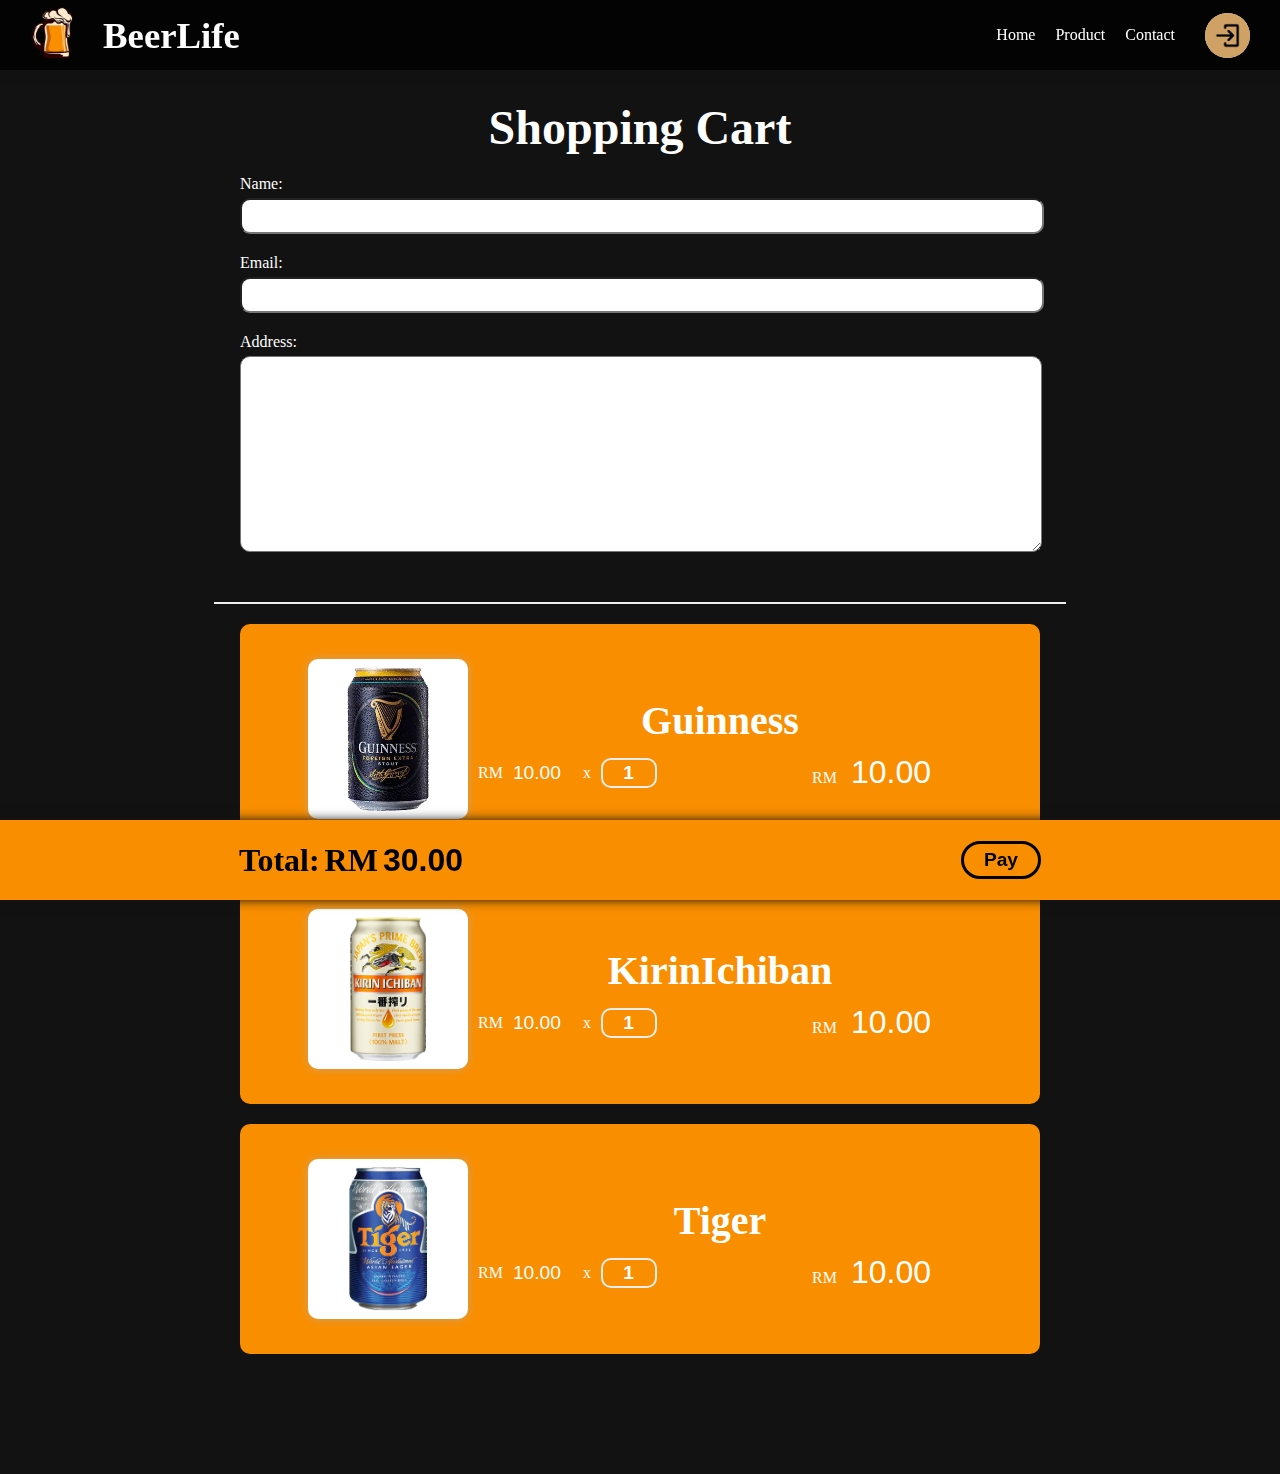
==== cart.html @ 0f880d16 "init" ====
<!DOCTYPE html>
<html lang="en">
<head>
    <meta charset="UTF-8">
    <meta http-equiv="X-UA-Compatible" content="IE=edge">
    <meta name="viewport" content="width=device-width, initial-scale=1.0">
    <title>BeerLife</title>
    <link rel="shortcut icon" href="assetsBeerLife/img/logo.png" type="image/x-icon">

    <!-- CSS Styling -->
    <link rel="stylesheet" href="assetsBeerLife/style/navStyle.css">
    <link rel="stylesheet" href="assetsBeerLife/style/cartStyle.css">
</head>
<body>
    <nav class="navBar">
        <div class="navLeft">
            <img class="logo" src="assetsBeerLife/img/logo.png" alt="logo">
            <h1 class="companyName">BeerLife</h1>
        </div>
        <div class="navRight" id="toggleNavMenu">
            <button id="closeNavMenuBtn">X</button>
            <div class="navList">
                <a href="index.html" class="navItem home">Home</a>
                <a href="product.html" class="navItem product">Product</a>
                <a href="contact.html" class="navItem contact">Contact</a>
            </div>
            <div class="accountContainer">
                <a id="nologin" href="user/login.html">
                    <img src="assetsBeerLife/img/loginIco.png" alt="login icon">
                </a>
                <a id="logined" href="cart.html">
                    <img src="assetsBeerLife/img/userIco.png" alt="user icon">
                </a>
            </div>
        </div>
        <div class="btnContainer">
            <button class="menuBtn" id="navMenuBtn">
                <img src="assetsBeerLife/img/menuIco.png" alt="">
            </button>
        </div>
    </nav>
    <!-- ======================================================= -->
    <main id="mainContent">
        <h1 class="title">Shopping Cart</h1>
        <form id="paymentForm" action="">
            <label for="customerName">Name:</label>
            <input class="check" required type="text" id="customerName" name="customerName">
            <label for="customerEmail">Email:</label>
            <input class="check" required type="email" id="customerEmail" name="customerEmail">
            <label for="customerAddress">Address:</label>
            <textarea class="check" required name="customerAddress" id="customerAddress" cols="30" rows="10"></textarea>
            <div class="fixedBtm">
                <p class="totalPrice">Total: 
                    <span class="currency">RM</span>
                    <input class="valid" type="text" id="total" readonly value="0.00">
                </p>
                <button type="submit" id="payBtn">Pay</button>
            </div>
        </form>
        <hr>
        <div id="listItemContainer">
            <div class="listItem" id="Guinness">
                <div class="imgContainer">
                    <img src="assetsBeerLife/img/beer/Guinness_Small_Can.png" alt="item photo" class="itemImg">
                </div>
                <div class="infoContainer">
                    <p class="itemName">Guinness</p>
                    <div class="amountContainer">
                        <p class="itemAmount">
                            <span class="currency">RM</span>
                            <input type="text" readonly class="subPrice"value="10.00">
                            <span class="times">x</span>
                            <input type="number" name="quantity" class="quantity" min="0" value="1" targetItem="Guinness">
                        </p>
                        <p class="itemPrice">
                            <span class="currency">RM</span>
                            <input type="text" readonly value="0.00" class="subTotal">
                        </p>
                    </div>
                </div>
            </div>
            <div class="listItem" id="KirinIchiban">
                <div class="imgContainer">
                    <img src="assetsBeerLife/img/beer/KirinIchiban_Small_Can.png" alt="item photo" class="itemImg">
                </div>
                <div class="infoContainer">
                    <p class="itemName">KirinIchiban</p>
                    <div class="amountContainer">
                        <p class="itemAmount">
                            <span class="currency">RM</span>
                            <input type="text" readonly class="subPrice"value="10.00">
                            <span class="times">x</span>
                            <input type="number" name="quantity" class="quantity" min="0" value="1" targetItem="KirinIchiban">
                        </p>
                        <p class="itemPrice">
                            <span class="currency">RM</span>
                            <input type="text" readonly value="0.00" class="subTotal">
                        </p>
                    </div>
                </div>
            </div>
            <div class="listItem" id="Tiger">
                <div class="imgContainer">
                    <img src="assetsBeerLife/img/beer/Tiger_Small_Can.png" alt="item photo" class="itemImg">
                </div>
                <div class="infoContainer">
                    <p class="itemName">Tiger</p>
                    <div class="amountContainer">
                        <p class="itemAmount">
                            <span class="currency">RM</span>
                            <input type="text" readonly class="subPrice"value="10.00">
                            <span class="times">x</span>
                            <input type="number" name="quantity" class="quantity" min="0" value="1" targetItem="Tiger">
                        </p>
                        <p class="itemPrice">
                            <span class="currency">RM</span>
                            <input type="text" readonly value="0.00" class="subTotal">
                        </p>
                    </div>
                </div>
            </div>

        </div>
    </main>
    <script src="assetsBeerLife/script/mainScript.js"></script>
    <script src="assetsBeerLife/script/cartScript.js"></script>
</body>
</html>
---- assetsBeerLife/style/navStyle.css ----
:root {
  --white-1: #FFFFFF;
  --white-2: #EEEEEE;
  --nav-bg: rgba(0, 0, 0, 0.8);
  --black-1: #000000;
  --black-2: #121212;
  --brand-color-1: #F98E00;
  --brand-color-2: #cfa164;
}

.navBar {
  position: fixed;
  top: 0;
  left: 0;
  width: calc(100vw - 20px);
  height: 70px;

  background-color: var(--nav-bg);
  
  display: flex;
  justify-content: space-between;
  align-items: center;
  flex-direction: row;

  box-shadow: 0 0 10px #121212;

  padding: 0 10px;

  font-size: 16px;

  z-index: 101;
}
.navBar .navLeft {
  display: flex;
  align-items: center;
  max-width: 50%;
  height: 100%;
}
.navBar .navLeft .logo {
  margin: 0 10px;
  height: 90%;
}
.navBar .navLeft .companyName {
  color: var(--white-1);
  font-size: 2.3em;
  margin-left: 10px;
}
.navBar .navRight {
  display: flex;
  align-items: center;

  height: 100%;
  transition: right 0.5s;
}
.navBar .navRight .navList {
  display: flex;
  align-items: center;
}
.navBar .navRight .navList .navItem{
  margin: 0 10px;
  text-decoration: none;
  color: var(--white-1);
  transition: 0.2s;
}
.navBar .navRight .navList .navItem:hover {
  color: var(--brand-color-2);
}
.navBar .navRight .navList .navItem.active{
  color: var(--brand-color-1);
  pointer-events: none
}

.navBar .navRight .accountContainer {
  width: 45px;
  height: 45px;
  display: flex;
  justify-content: center;
  align-items: center;
  margin: 0 20px;
  background: var(--white-2);
  border-radius: 50%;
}
.navBar .navRight .accountContainer #nologin {
  display: none;
  justify-content: center;
  align-items: center;
  background: var(--brand-color-2);
  border-radius: 50%;
  height: 45px;
  width: 45px;
}

.navBar .navRight .accountContainer #logined {
  display: none;
  justify-content: center;
  align-items: center;
  background: var(--brand-color-1);
  border-radius: 50%;
  height: 45px;
  width: 45px;
}
.navBar .navRight .accountContainer img {
  height: 25px;
}

.navBar .navRight .accountContainer #logined.active {display: flex;}
.navBar .navRight .accountContainer #nologin.active {display: flex;}
.navBar .btnContainer {
  display: none;
  height: 100%;
  width: 50px;
  min-width: 70px;
  cursor: pointer;
}
.navBar .btnContainer .menuBtn {
  display: flex;
  justify-content: center;
  align-items: center;
  background: transparent;
  border: none;
  outline: none;
  height: 100%;
}
.navBar .btnContainer .menuBtn img {
  height: 50%;
  padding: 0 10px;
  border-left: 1px solid var(--white-2);
  cursor: pointer;
}
#closeNavMenuBtn {
  display: none;
  justify-content: center;
  align-items: center;
  position: absolute;
  top: 20px;
  right: 20px; 
  background: transparent;
  outline: none;
  border: 2px solid var(--white-1);
  color: var(--white-1);
  border-radius: 100px;
  font-size: 15px;
  height: 30px;
  width: 30px;
  text-align: center;
  vertical-align: center;
  cursor: pointer;
}
@media screen and (max-width: 650px)  {
  .navBar .btnContainer {
    display: block;
  }
  .navBar .navRight {
    position: fixed;
    top: 0;
    right: -150%;
    height: 100vh;
    width: 100vw;

    background: var(--black-2);

    display: flex;
    justify-content: center;
    align-items: center;
    flex-direction: column-reverse;
  }
  .navBar .navRight.active {
    right: 0;
  }
  .navBar .navRight .navList {
    flex-direction: column;
  }
  .navBar .navRight .navList .navItem {
    margin: 10px 0;
  }
  .navBar .navRight .accountContainer {
    margin: 20px;
  }
  #closeNavMenuBtn {
    display: flex;
  }
}
---- assetsBeerLife/style/cartStyle.css ----
:root {
    font-size: 16px;
    --black-1: #000000;
    --black-2: #121212;
    --white-1: #FFFFFF;
    --white-2: #EEEEEE;
    --brand-color-1: #F98E00;
    --brand-color-2: #cfa164;
}
::selection {
    background: var(--brand-color-1);
}
* {
    padding: 0;
    margin: 0;
}
body {
    overflow-x: hidden;
    overflow-y: scroll;
    background: var(--black-2);
    color: var(--white-1);
    width: 100vw;
}
  /*============================================*/
.flexContainer {
    display: flex;
    justify-content: center;
    align-items: center;
}
/*============================================*/
#mainContent {
  width: 100vw;
  min-height: 100vh;
  padding: 100px 0px;
  display: flex;
  justify-content: center;
  align-items: center;
  flex-direction: column;
}
#mainContent .title {
  font-size: 3rem;
}
#mainContent #paymentForm {
  width: 90%;
  max-width: 800px;
  display: flex;
  justify-content: center;
  align-items: start;
  flex-direction: column;
  padding: 20px 0;
}
#mainContent #paymentForm label {
  width: 100%;
  font-size: 1rem;
  margin-bottom: 5px; 
}
#mainContent #paymentForm input,
#mainContent #paymentForm textarea {
  width: calc(100% - 20px);
  font-size: 1rem;
  margin-bottom: 20px;
  padding: 7px 10px;
  border-radius: 10px;
  resize: vertical;
}
#mainContent #paymentForm .fixedBtm {
  position: fixed;
  bottom: 0;
  left: 0; 
  width: calc(100vw - 20px);
  height: 70px;
  display: flex;
  flex-wrap: wrap;
  justify-content: space-around;
  align-items: center;
  padding: 5px 10px;
  background: var(--brand-color-1);
  box-shadow: 0 0 10px var(--black-2);
}
#mainContent #paymentForm .fixedBtm .totalPrice {
  display: flex;
  align-items: center;
  font-size: 2rem;
  color: var(--black-1); 
  font-weight: 900;
}
#mainContent #paymentForm .fixedBtm .totalPrice .currency {
  padding: 0 5px;
}
#mainContent #paymentForm .fixedBtm .totalPrice #total {
  background: transparent;
  border: none;
  outline: none;
  user-select: none;
  pointer-events: none;
  padding: 0;
  margin: 0;
  width: 120px;
  font-size: 2rem;
  font-weight: 900;
}
#mainContent #paymentForm .fixedBtm #payBtn {
  border: solid 3px var(--black-1);
  color: var(--black-1);
  background: transparent;
  padding: 5px 20px;
  font-size: 1.2rem;
  border-radius: 100px;
  font-weight: 900;
  transition: 0.5s;
  cursor: pointer;
}
#mainContent #paymentForm .fixedBtm #payBtn:hover {
  color: var(--brand-color-1);
  background: var(--black-1);
}
#mainContent hr {
  width: 90%;
  height: 0px;
  max-width: 850px;
  border: 1px solid var(--white-2);
  margin: 10px 0;
}
#mainContent #listItemContainer {
  width: 90%;
  max-width: 800px;
  display: flex;
  justify-content: center;
  align-items: center;
  flex-direction: column;
}
#mainContent #listItemContainer .listItem {
  background: var(--brand-color-1);
  border-radius: 10px;
  display: flex;
  align-items: center;
  justify-content: center;
  flex-wrap: wrap;
  min-height: 200px;
  width: 90%;
  padding: 15px 5%;
  margin: 10px 0;
}
#mainContent #listItemContainer .listItem .imgContainer {
  display: flex;
  align-items: center;
  justify-content: center;
  background: var(--white-1);
  height: 160px;
  width: 160px;
  border-radius: 10px;
  box-shadow: 0 0 10px var(--brand-color-2);

}
#mainContent #listItemContainer .listItem .imgContainer .itemImg {
  height: 90%;
}
#mainContent #listItemContainer .listItem .infoContainer {
  display: flex;
  flex-direction: column;
  align-items: center;
  justify-content: space-between;
  height: 80%;
  width: 70%;
  max-width: 560px;
}
#mainContent #listItemContainer .listItem .infoContainer .itemName {
  font-size: 2.5rem;
  font-weight: 700;
  margin: 10px 0;
}
#mainContent #listItemContainer .listItem .infoContainer .amountContainer {
  display: flex;
  justify-content: space-between;
  align-items: center;
  flex-wrap: wrap;
  width: 100%;
}
#mainContent #listItemContainer .listItem .infoContainer .amountContainer .itemAmount {
  display: flex;
  justify-content: center;
  align-items: center;
  flex-wrap: wrap;
}
#mainContent #listItemContainer .listItem .infoContainer .amountContainer .itemAmount .currency {
  margin: 0 10px ;
}
#mainContent #listItemContainer .listItem .infoContainer .amountContainer .itemAmount .subPrice {
  background: transparent;
  border: none;
  outline: none;
  user-select: none;
  pointer-events: none;
  padding: 0;
  margin: 0;
  font-size: 1.2rem;
  color: var(--white-1);
  width: 60px;
}
#mainContent #listItemContainer .listItem .infoContainer .amountContainer .itemAmount .times {
  margin: 0 10px ;
}
#mainContent #listItemContainer .listItem .infoContainer .amountContainer .itemAmount .quantity {
  background: transparent;
  border: 2px solid var(--white-2);
  border-radius: 10px;
  padding: 2px 6px 2px 1px;
  outline: none;
  margin: 0;
  font-size: 1.2rem;
  color: var(--white-1);
  width: 45px;
  text-align: right;
  font-weight: 900;
}
#mainContent #listItemContainer .listItem .infoContainer .amountContainer .itemPrice {
  min-width: 170px;
}
#mainContent #listItemContainer .listItem .infoContainer .amountContainer .itemPrice .currency {
  margin: 0 10px;
}
#mainContent #listItemContainer .listItem .infoContainer .amountContainer .itemPrice .subTotal {
  background: transparent;
  border: none;
  outline: none;
  user-select: none;
  pointer-events: none;
  padding: 0;
  margin: 0;
  font-size: 2rem;
  color: var(--white-1);
  max-width: 120px;
}
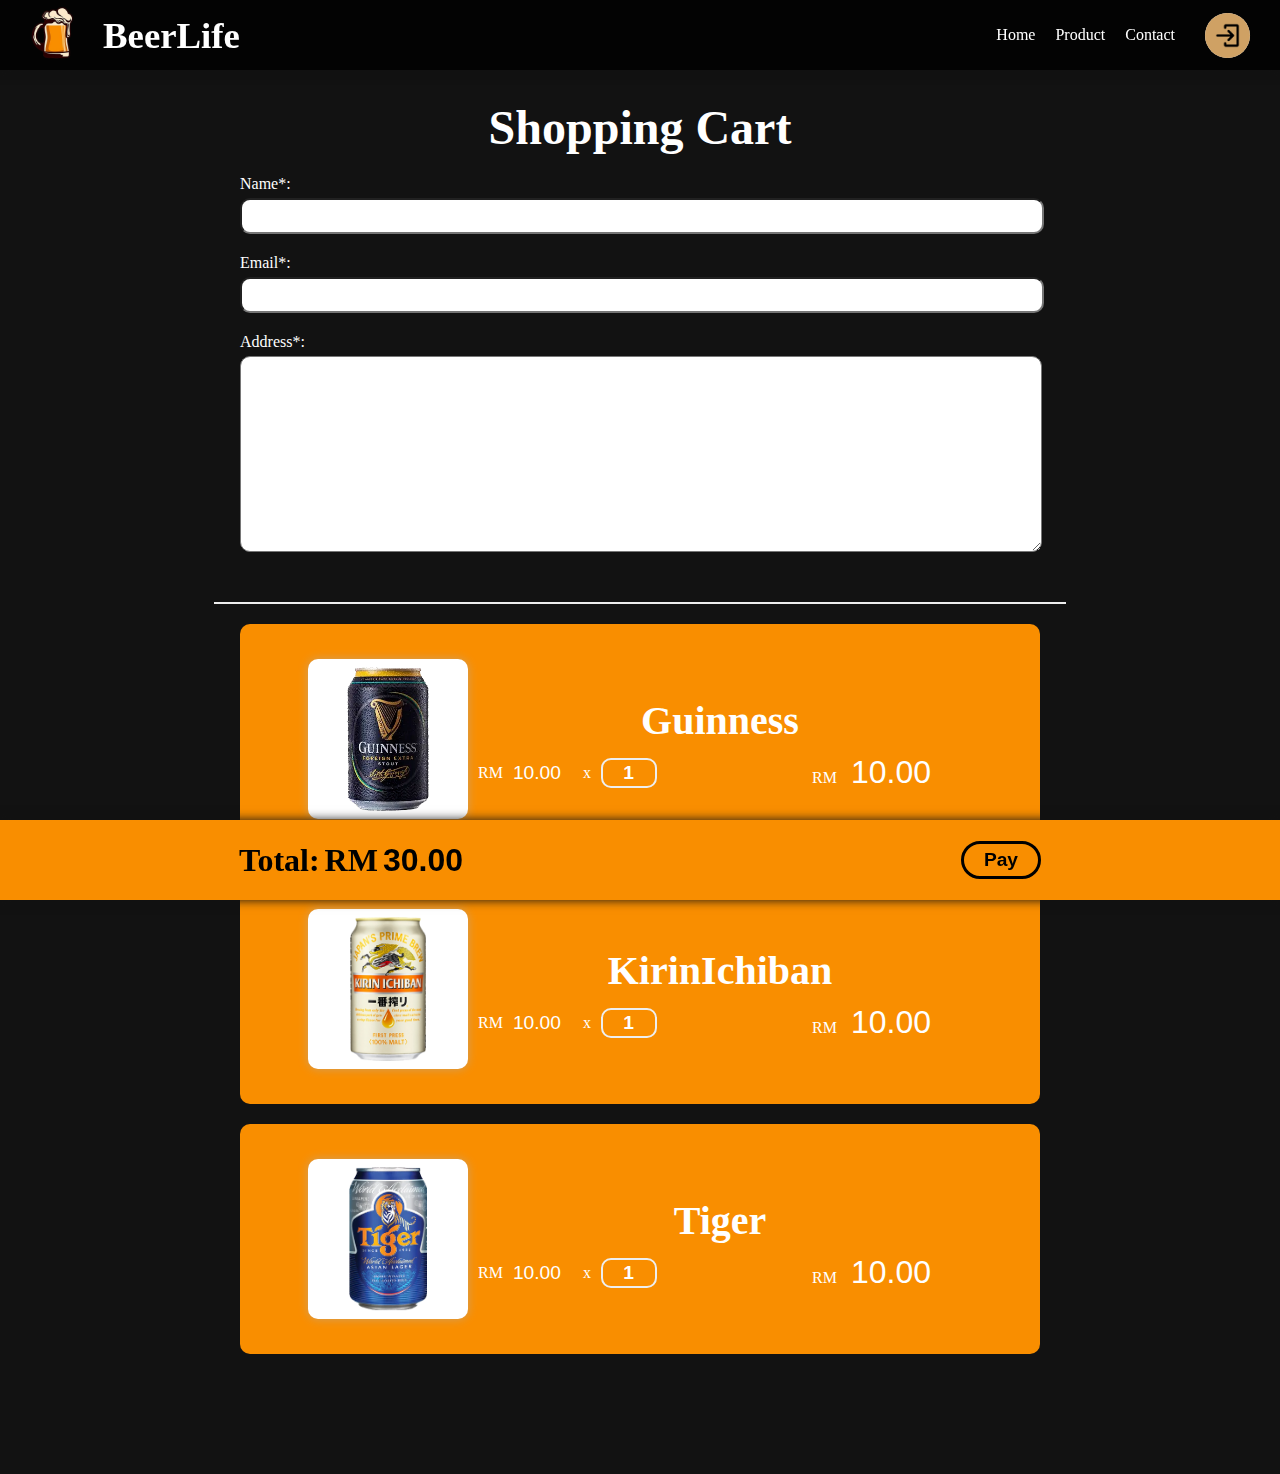
==== commit 93792a5f: "fixed bug for cart function" ====
--- a/cart.html
+++ b/cart.html
@@ -43,11 +43,11 @@
     <main id="mainContent">
         <h1 class="title">Shopping Cart</h1>
         <form id="paymentForm" action="">
-            <label for="customerName">Name:</label>
+            <label for="customerName">Name*:</label>
             <input class="check" required type="text" id="customerName" name="customerName">
-            <label for="customerEmail">Email:</label>
+            <label for="customerEmail">Email*:</label>
             <input class="check" required type="email" id="customerEmail" name="customerEmail">
-            <label for="customerAddress">Address:</label>
+            <label for="customerAddress">Address*:</label>
             <textarea class="check" required name="customerAddress" id="customerAddress" cols="30" rows="10"></textarea>
             <div class="fixedBtm">
                 <p class="totalPrice">Total: 
@@ -70,7 +70,7 @@
                             <span class="currency">RM</span>
                             <input type="text" readonly class="subPrice"value="10.00">
                             <span class="times">x</span>
-                            <input type="number" name="quantity" class="quantity" min="0" value="1" targetItem="Guinness">
+                            <input type="number" name="quantity" class="quantity" min="0" value="1" step="1" targetItem="Guinness">
                         </p>
                         <p class="itemPrice">
                             <span class="currency">RM</span>
@@ -90,7 +90,7 @@
                             <span class="currency">RM</span>
                             <input type="text" readonly class="subPrice"value="10.00">
                             <span class="times">x</span>
-                            <input type="number" name="quantity" class="quantity" min="0" value="1" targetItem="KirinIchiban">
+                            <input type="number" name="quantity" class="quantity" min="0" value="1" step="1" targetItem="KirinIchiban">
                         </p>
                         <p class="itemPrice">
                             <span class="currency">RM</span>
@@ -110,7 +110,7 @@
                             <span class="currency">RM</span>
                             <input type="text" readonly class="subPrice"value="10.00">
                             <span class="times">x</span>
-                            <input type="number" name="quantity" class="quantity" min="0" value="1" targetItem="Tiger">
+                            <input type="number" name="quantity" class="quantity" min="0" value="1" step="1" targetItem="Tiger">
                         </p>
                         <p class="itemPrice">
                             <span class="currency">RM</span>
--- a/assetsBeerLife/style/navStyle.css
+++ b/assetsBeerLife/style/navStyle.css
@@ -172,11 +172,22 @@
   }
   .navBar .navRight .navList .navItem {
     margin: 10px 0;
+    font-size: 1.8rem;
   }
   .navBar .navRight .accountContainer {
     margin: 20px;
+    height: 100px;
+    width: 100px;
+  }
+  .navBar .navRight .accountContainer #nologin, 
+  .navBar .navRight .accountContainer #logined {
+    height: 100px;
+    width: 100px;
   }
   #closeNavMenuBtn {
     display: flex;
   }
-}+  .navBar .navRight .accountContainer img {
+    height: 80px;
+  }
+}
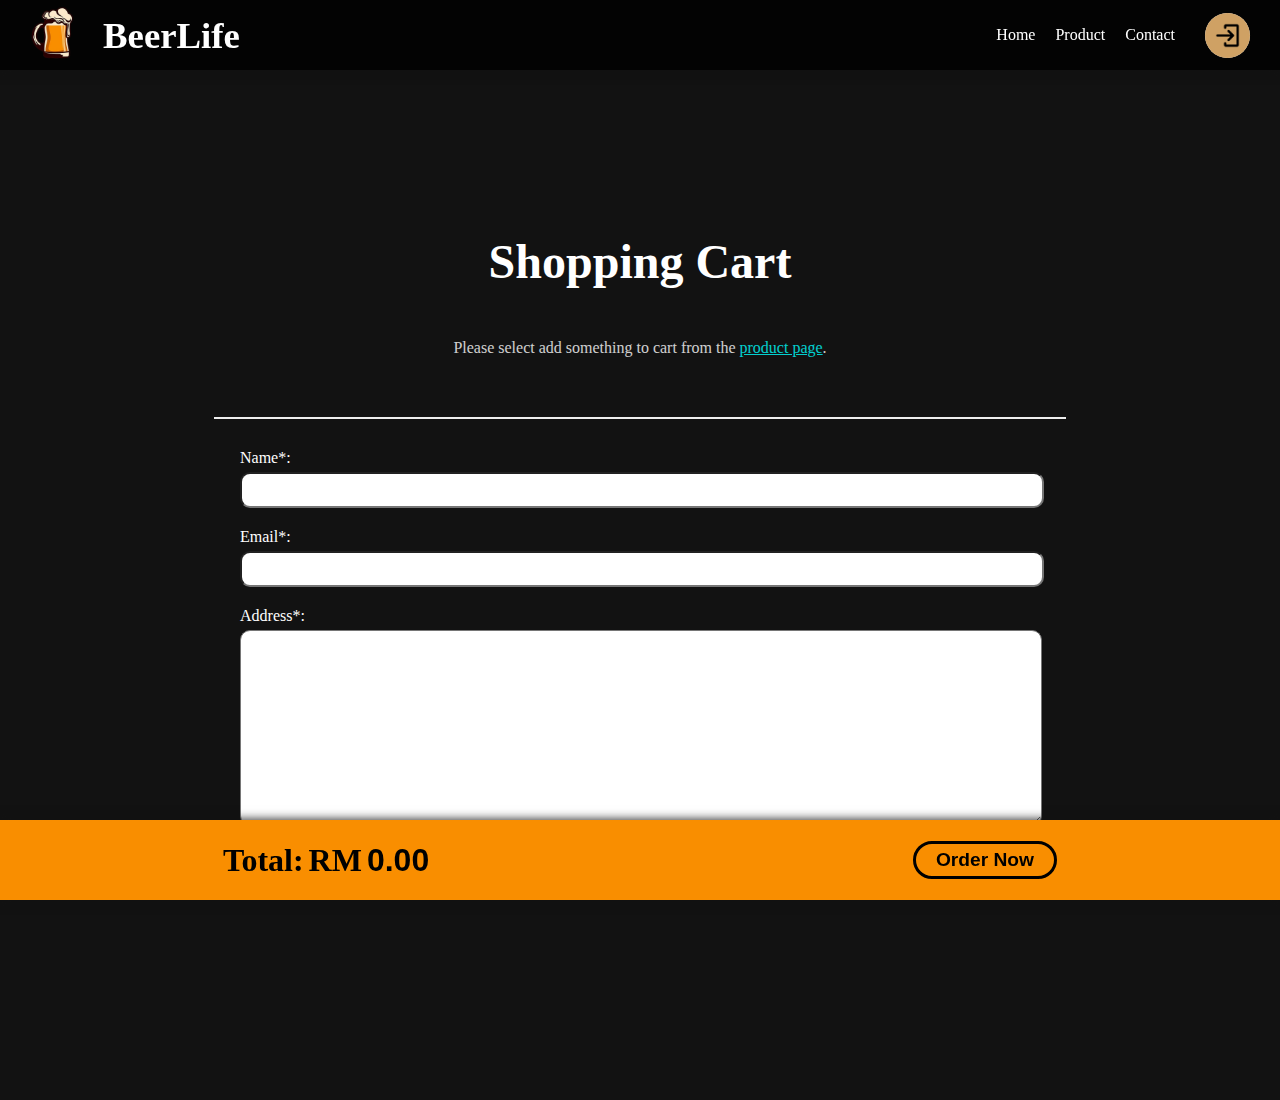
==== commit 272085ab: "add addToCart function and print them on cart.html" ====
--- a/cart.html
+++ b/cart.html
@@ -42,23 +42,8 @@
     <!-- ======================================================= -->
     <main id="mainContent">
         <h1 class="title">Shopping Cart</h1>
-        <form id="paymentForm" action="">
-            <label for="customerName">Name*:</label>
-            <input class="check" required type="text" id="customerName" name="customerName">
-            <label for="customerEmail">Email*:</label>
-            <input class="check" required type="email" id="customerEmail" name="customerEmail">
-            <label for="customerAddress">Address*:</label>
-            <textarea class="check" required name="customerAddress" id="customerAddress" cols="30" rows="10"></textarea>
-            <div class="fixedBtm">
-                <p class="totalPrice">Total: 
-                    <span class="currency">RM</span>
-                    <input class="valid" type="text" id="total" readonly value="0.00">
-                </p>
-                <button type="submit" id="payBtn">Pay</button>
-            </div>
-        </form>
-        <hr>
         <div id="listItemContainer">
+            <!-- Example Code:
             <div class="listItem" id="Guinness">
                 <div class="imgContainer">
                     <img src="assetsBeerLife/img/beer/Guinness_Small_Can.png" alt="item photo" class="itemImg">
@@ -78,49 +63,24 @@
                         </p>
                     </div>
                 </div>
+            </div> -->
+        </div>
+        <hr>
+        <form id="paymentForm" action="">
+            <label for="customerName">Name*:</label>
+            <input class="check" required type="text" id="customerName" name="customerName">
+            <label for="customerEmail">Email*:</label>
+            <input class="check" required type="email" id="customerEmail" name="customerEmail">
+            <label for="customerAddress">Address*:</label>
+            <textarea class="check" required name="customerAddress" id="customerAddress" cols="30" rows="10"></textarea>
+            <div class="fixedBtm">
+                <p class="totalPrice">Total: 
+                    <span class="currency">RM</span>
+                    <input class="valid" type="text" id="total" readonly value="0.00">
+                </p>
+                <button type="submit" id="payBtn">Order Now</button>
             </div>
-            <div class="listItem" id="KirinIchiban">
-                <div class="imgContainer">
-                    <img src="assetsBeerLife/img/beer/KirinIchiban_Small_Can.png" alt="item photo" class="itemImg">
-                </div>
-                <div class="infoContainer">
-                    <p class="itemName">KirinIchiban</p>
-                    <div class="amountContainer">
-                        <p class="itemAmount">
-                            <span class="currency">RM</span>
-                            <input type="text" readonly class="subPrice"value="10.00">
-                            <span class="times">x</span>
-                            <input type="number" name="quantity" class="quantity" min="0" value="1" step="1" targetItem="KirinIchiban">
-                        </p>
-                        <p class="itemPrice">
-                            <span class="currency">RM</span>
-                            <input type="text" readonly value="0.00" class="subTotal">
-                        </p>
-                    </div>
-                </div>
-            </div>
-            <div class="listItem" id="Tiger">
-                <div class="imgContainer">
-                    <img src="assetsBeerLife/img/beer/Tiger_Small_Can.png" alt="item photo" class="itemImg">
-                </div>
-                <div class="infoContainer">
-                    <p class="itemName">Tiger</p>
-                    <div class="amountContainer">
-                        <p class="itemAmount">
-                            <span class="currency">RM</span>
-                            <input type="text" readonly class="subPrice"value="10.00">
-                            <span class="times">x</span>
-                            <input type="number" name="quantity" class="quantity" min="0" value="1" step="1" targetItem="Tiger">
-                        </p>
-                        <p class="itemPrice">
-                            <span class="currency">RM</span>
-                            <input type="text" readonly value="0.00" class="subTotal">
-                        </p>
-                    </div>
-                </div>
-            </div>
-
-        </div>
+        </form>
     </main>
     <script src="assetsBeerLife/script/mainScript.js"></script>
     <script src="assetsBeerLife/script/cartScript.js"></script>
--- a/assetsBeerLife/style/cartStyle.css
+++ b/assetsBeerLife/style/cartStyle.css
@@ -128,6 +128,15 @@
   justify-content: center;
   align-items: center;
   flex-direction: column;
+  padding: 50px 0;
+}
+#mainContent #listItemContainer .noItemFound {
+  color: var(--white-1);
+  font-size: 1rem;
+  opacity: 0.8;
+}
+#mainContent #listItemContainer .noItemFound a {
+  color: aqua;
 }
 #mainContent #listItemContainer .listItem {
   background: var(--brand-color-1);
